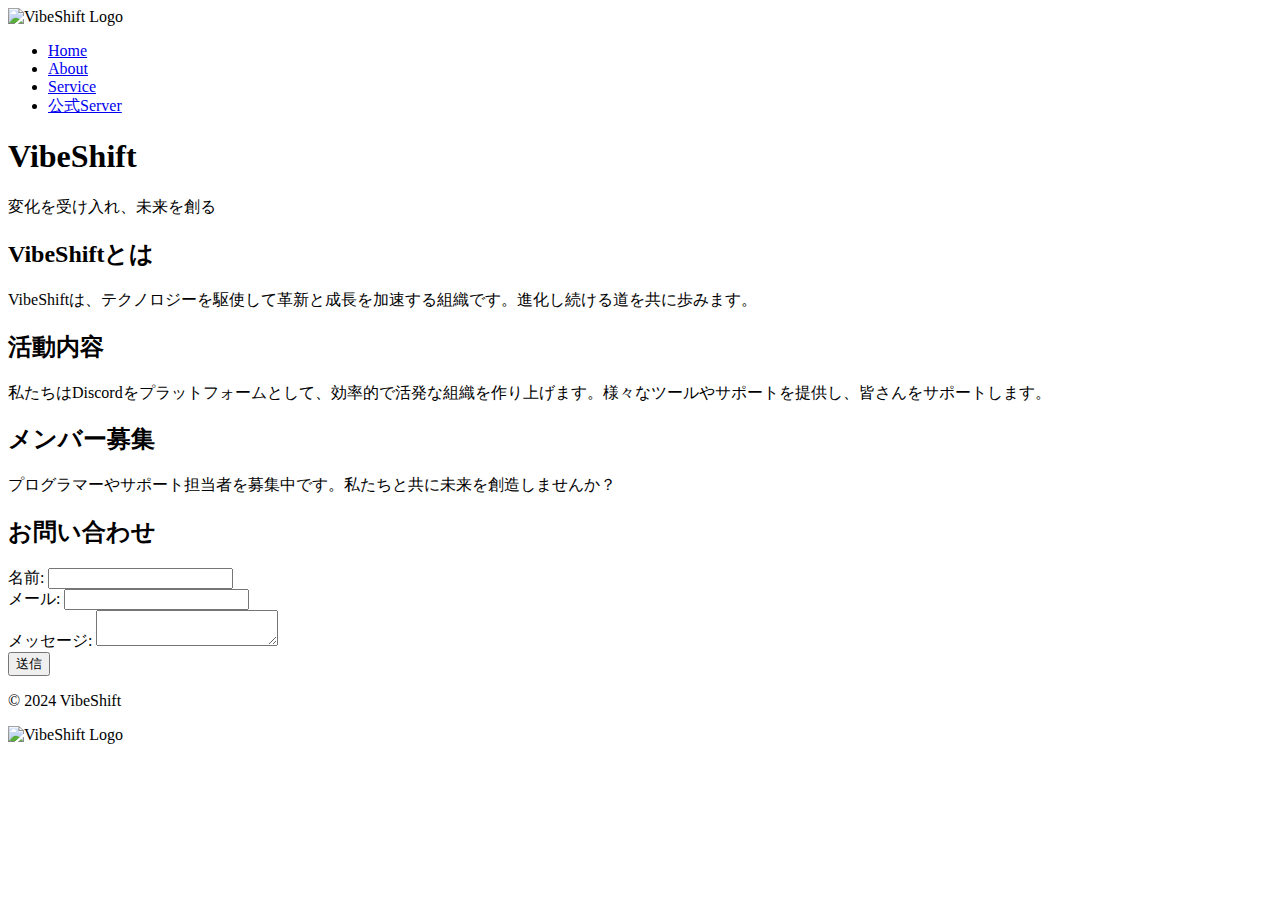
==== index.html @ ecc81908 "Add files via upload" ====
<!DOCTYPE html>
<html lang="ja">
<head>
  <meta charset="UTF-8">
  <meta name="viewport" content="width=device-width, initial-scale=1.0">
  <meta property="url" content="">
  <link rel="shortcut icon" href="images/logo.png" type="image/vnd.microsoft.icon">
  <title>VibeShift</title>
  <meta property="description" content="VibeShiftは、革新と変化を推進し、未来を築くためのエネルギーとアイデアが交差する場所です。">
  <link rel="stylesheet" href="css/styles.css">
</head>
<body>
  <header>
    <nav>
      <div class="logo">
        <img src="images/logo.png" alt="VibeShift Logo">
      </div>
      <div class="menu-icon" id="menu-icon">
        <span class="bar"></span>
        <span class="bar"></span>
        <span class="bar"></span>
      </div>
      <ul id="nav-links">
        <li><a href="index.html">Home</a></li>
        <li><a href="about.html">About</a></li>
        <li><a href="service.html">Service</a></li>
        <li><a href="https://discord.gg/bwFdJZBwpW">公式Server</a></li>
      </ul>
    </nav>
  </header>
  <section class="hero" id="home">
    <div class="hero-content">
      <h1>VibeShift</h1>
      <p>変化を受け入れ、未来を創る</p>
    </div>
  </section>

  <section class="section" id="about">
    <h2>VibeShiftとは</h2>
    <p>VibeShiftは、テクノロジーを駆使して革新と成長を加速する組織です。進化し続ける道を共に歩みます。</p>
  </section>

  <section class="section" id="activities">
    <h2>活動内容</h2>
    <p>私たちはDiscordをプラットフォームとして、効率的で活発な組織を作り上げます。様々なツールやサポートを提供し、皆さんをサポートします。</p>
  </section>

  <section class="section" id="join">
    <h2>メンバー募集</h2>
    <p>プログラマーやサポート担当者を募集中です。私たちと共に未来を創造しませんか？</p>
  </section>

  <section class="section" id="contact">
    <h2>お問い合わせ</h2>
    <form action="#">
      <div class="form-field">
        <label for="name">名前:</label>
        <input type="text" id="name" name="name" required>
      </div>
      <div class="form-field">
        <label for="email">メール:</label>
        <input type="email" id="email" name="email" required>
      </div>
      <div class="form-field">
        <label for="message">メッセージ:</label>
        <textarea id="message" name="message" required></textarea>
      </div>
      <button type="submit">送信</button>
    </form>
  </section>

  <footer>
    <p>&copy; 2024 VibeShift</p>
    <img src="images/logo.png" alt="VibeShift Logo" class="footer-logo">
  </footer>

  <script src="scripts.js"></script>
</body>
</html>
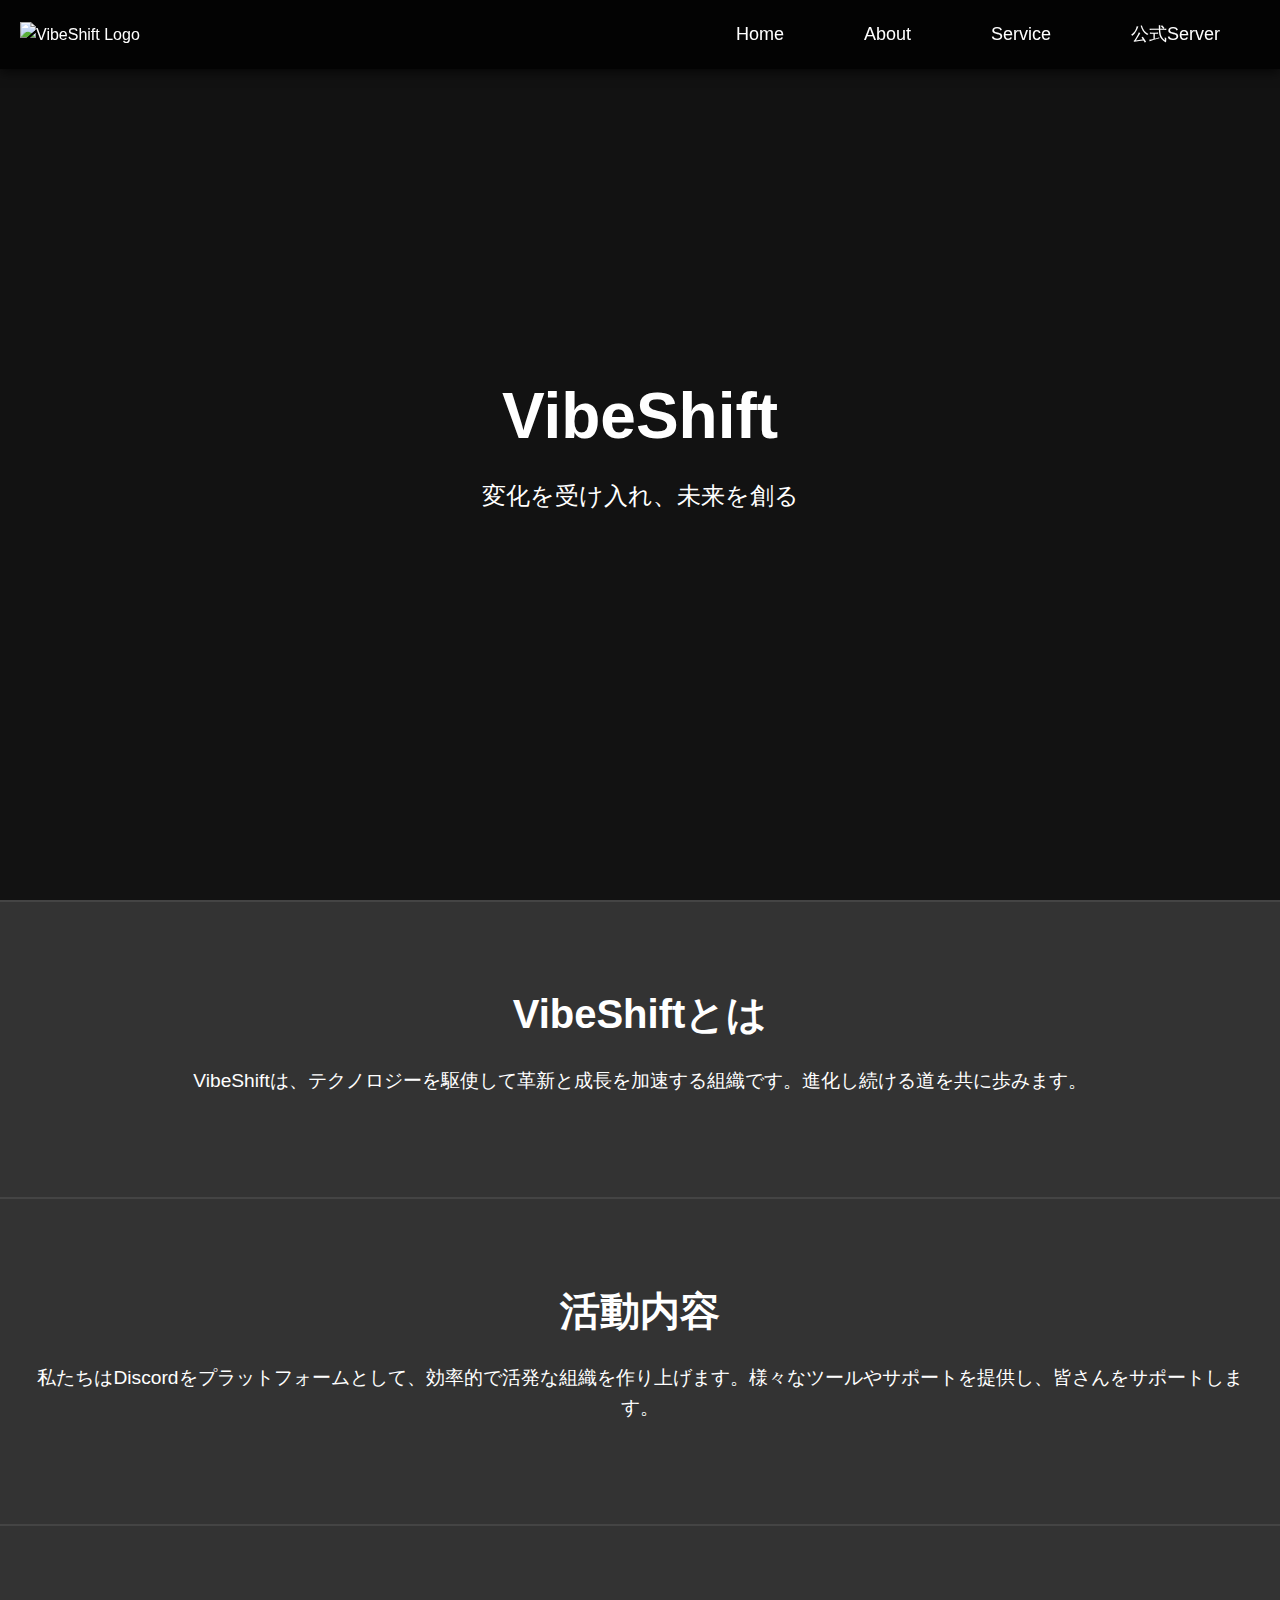
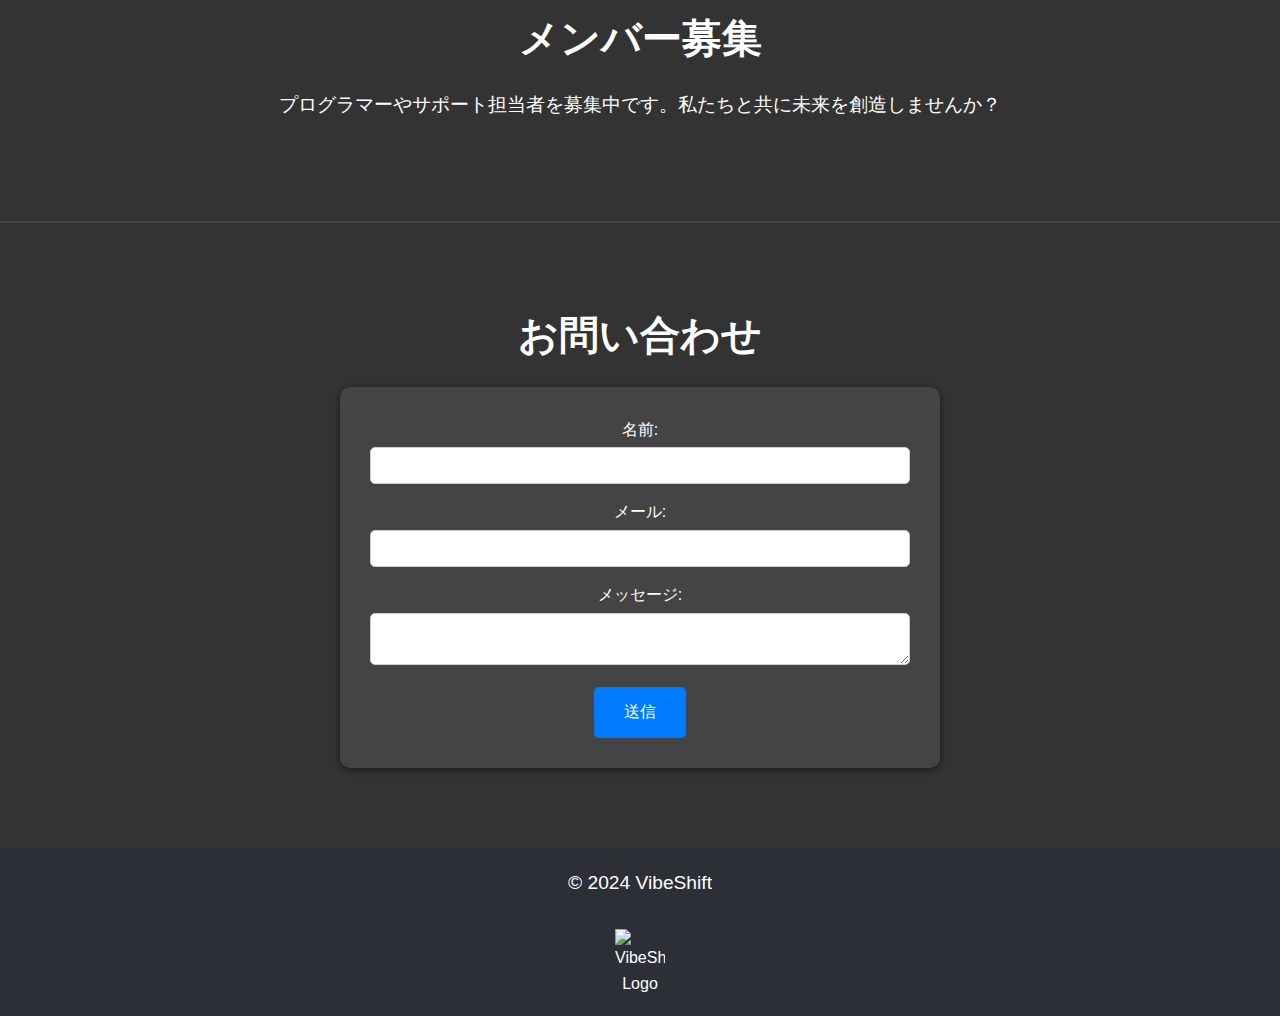
==== commit 488acd67: "Update index.html" ====
--- a/index.html
+++ b/index.html
@@ -7,7 +7,7 @@
   <link rel="shortcut icon" href="images/logo.png" type="image/vnd.microsoft.icon">
   <title>VibeShift</title>
   <meta property="description" content="VibeShiftは、革新と変化を推進し、未来を築くためのエネルギーとアイデアが交差する場所です。">
-  <link rel="stylesheet" href="css/styles.css">
+  <link rel="stylesheet" href="styles.css">
 </head>
 <body>
   <header>
--- a/styles.css
+++ b/styles.css
@@ -0,0 +1,400 @@
+* {
+    margin: 0;
+    padding: 0;
+    box-sizing: border-box;
+  }
+  
+  body {
+    font-family: 'Arial', sans-serif;
+    background-color: #121212;
+    color: white;
+    line-height: 1.6;
+  }
+  
+  header {
+    position: fixed;
+    top: 0;
+    left: 0;
+    width: 100%;
+    background-color: rgba(0, 0, 0, 0.8);
+    z-index: 1000;
+    padding: 10px 0;
+    box-shadow: 0 4px 10px rgba(0, 0, 0, 0.6);
+  }
+  
+  nav {
+    display: flex;
+    justify-content: space-between;
+    align-items: center;
+    padding: 0 20px;
+  }
+  
+  nav .logo img {
+    height: 50px;
+  }
+  
+  nav ul {
+    display: flex;
+    list-style: none;
+    margin: 0;
+  }
+  
+  nav ul li {
+    margin: 0 20px;
+  }
+  
+  nav ul li a {
+    color: #fff;
+    font-size: 18px;
+    padding: 10px 20px;
+    display: block;
+    text-decoration: none;
+    transition: background-color 0.3s ease;
+  }
+  
+  nav ul li a:hover {
+    background-color: #007bff;
+    border-radius: 5px;
+  }
+  
+body {
+    font-family: 'Arial', sans-serif;
+    background-color: #121212;
+    color: white;
+    margin: 0;
+    padding: 0;
+  }
+  
+  header {
+    position: fixed;
+    top: 0;
+    left: 0;
+    width: 100%;
+    background-color: rgba(0, 0, 0, 0.8);
+    z-index: 1000;
+    padding: 10px 0;
+    box-shadow: 0 4px 10px rgba(0, 0, 0, 0.6);
+  }
+  
+  nav {
+    display: flex;
+    justify-content: space-between;
+    align-items: center;
+    padding: 0 20px;
+  }
+  
+  nav .logo img {
+    height: 50px;
+  }
+  
+  nav ul {
+    display: flex;
+    list-style: none;
+  }
+  
+  nav ul li {
+    margin: 0 20px;
+  }
+  
+  nav ul li a {
+    color: #fff;
+    font-size: 18px;
+    padding: 10px 20px;
+    text-decoration: none;
+    transition: background-color 0.3s ease;
+  }
+  
+  nav ul li a:hover {
+    background-color: #007bff;
+    border-radius: 5px;
+  }
+  
+  h2 {
+    font-size: 2.5rem;
+    color: #fff;
+    text-align: center;
+    margin-bottom: 40px;
+  }
+  
+  .members-list {
+    display: grid;
+    grid-template-columns: repeat(auto-fill, minmax(280px, 1fr));
+    gap: 30px;
+    padding: 0 20px;
+  }
+  
+  .member {
+    display: flex;
+    flex-direction: column;
+    align-items: center;
+    text-align: center;
+    margin-bottom: 20px;
+  }
+  
+  .member-photo {
+    width: 120px;
+    height: 120px;
+    border-radius: 50%;
+    margin-bottom: 10px;
+    overflow: hidden;
+  }
+  
+  .member-photo img {
+    width: 100%;
+    height: 100%;
+    object-fit: cover;
+  }
+  
+  .member-info h3 {
+    font-size: 1.8rem;
+    margin-bottom: 10px;
+  }
+  
+  .member-info .role {
+    font-size: 1.2rem;
+    color: #007bff;
+    margin-bottom: 10px;
+  }
+  
+  #organization-details {
+    background-color: #333;
+    padding: 40px 20px;
+    text-align: center;
+  }
+  
+  #organization-details p {
+    font-size: 1.2rem;
+    margin-bottom: 20px;
+    line-height: 1.8;
+  }
+  
+  footer {
+    background-color: #2c2f36;
+    padding: 20px;
+    text-align: center;
+    color: #fff;
+  }
+  
+  footer .footer-logo {
+    max-width: 50px;
+    margin-top: 10px;
+  }
+  #services {
+    padding: 80px 20px;
+    text-align: center;
+  }
+  
+  h2 {
+    font-size: 2.5rem;
+    color: #fff;
+    margin-bottom: 40px;
+  }
+  
+  .service-list {
+    display: grid;
+    grid-template-columns: repeat(3, 1fr);
+    gap: 30px;
+    padding: 0 20px;
+  }
+  
+  .service {
+    background-color: #333;
+    padding: 20px;
+    border-radius: 10px;
+    text-align: center;
+    box-shadow: 0 4px 10px rgba(0, 0, 0, 0.5);
+  }
+  
+  .service-icon {
+    margin-bottom: 20px;
+  }
+  
+  .service-icon img {
+    width: 60px;
+    height: 60px;
+    margin-bottom: 10px;
+  }
+  
+  .service h3 {
+    font-size: 1.8rem;
+    margin-bottom: 15px;
+    color: #fff;
+  }
+  
+  .service p {
+    font-size: 1.2rem;
+    color: #ccc;
+    margin-bottom: 10px;
+  }
+  
+  .btn {
+    display: inline-block;
+    background-color: #007bff;
+    color: white;
+    padding: 10px 20px;
+    border-radius: 5px;
+    text-decoration: none;
+    font-size: 1rem;
+    transition: background-color 0.3s ease;
+  }
+  
+  .btn:hover {
+    background-color: #0056b3;
+  }
+  
+  footer {
+    background-color: #2c2f36;
+    padding: 20px;
+    text-align: center;
+    color: #fff;
+  }
+  
+  footer .footer-logo {
+    max-width: 50px;
+    margin-top: 10px;
+  }
+  
+  @media (max-width: 768px) {
+    nav ul {
+      display: none;
+      position: absolute;
+      top: 60px;
+      left: 0;
+      right: 0;
+      background-color: rgba(0, 0, 0, 0.9);
+      flex-direction: column;
+      align-items: center;
+    }
+  
+    nav ul li {
+      margin: 15px 0;
+    }
+  
+    .menu-icon {
+      display: flex;
+    }
+  
+    nav.open ul {
+      display: flex;
+    }
+    #services {
+        padding: 40px 20px;
+      }
+    
+      .service-list {
+        grid-template-columns: 1fr;
+      }
+    
+      .service {
+        padding: 15px;
+      }
+    
+      h2 {
+        font-size: 2rem;
+      }
+    
+      .service h3 {
+        font-size: 1.5rem;
+      }
+    
+      .service p {
+        font-size: 1rem;
+      }
+    
+      .btn {
+        font-size: 0.9rem;
+        padding: 8px 15px;
+      }
+    }
+  
+  .hero {
+    background: url('path/to/your-video.mp4') no-repeat center center/cover;
+    height: 100vh;
+    display: flex;
+    justify-content: center;
+    align-items: center;
+    text-align: center;
+    color: white;
+    position: relative;
+  }
+  
+  .hero-content h1 {
+    font-size: 4rem;
+    margin-bottom: 10px;
+  }
+  
+  .hero-content p {
+    font-size: 1.5rem;
+  }
+  
+  .section {
+    padding: 80px 20px;
+    text-align: center;
+    background-color: #333;
+    border-top: 2px solid #444;
+  }
+  
+  h2 {
+    font-size: 2.5rem;
+    margin-bottom: 20px;
+    font-weight: bold;
+  }
+  
+  p {
+    font-size: 1.2rem;
+    margin-bottom: 20px;
+  }
+  
+  form {
+    background-color: #444;
+    padding: 30px;
+    border-radius: 10px;
+    box-shadow: 0 2px 6px rgba(0, 0, 0, 0.5);
+    width: 100%;
+    max-width: 600px;
+    margin: 0 auto;
+  }
+  
+  .form-field {
+    margin-bottom: 15px;
+  }
+  
+  .form-field label {
+    display: block;
+    margin-bottom: 5px;
+  }
+  
+  .form-field input,
+  .form-field textarea {
+    width: 100%;
+    padding: 10px;
+    border-radius: 5px;
+    border: 1px solid #ccc;
+  }
+  
+  button {
+    background-color: #007bff;
+    color: white;
+    border: none;
+    padding: 15px 30px;
+    font-size: 1rem;
+    cursor: pointer;
+    border-radius: 5px;
+  }
+  
+  button:hover {
+    background-color: #0056b3;
+  }
+
+  footer {
+    background-color: #2c2f36;
+    padding: 20px;
+    text-align: center;
+    color: #fff;
+  }
+  
+  footer .footer-logo {
+    max-width: 50px;
+    margin-top: 10px;
+  }
+
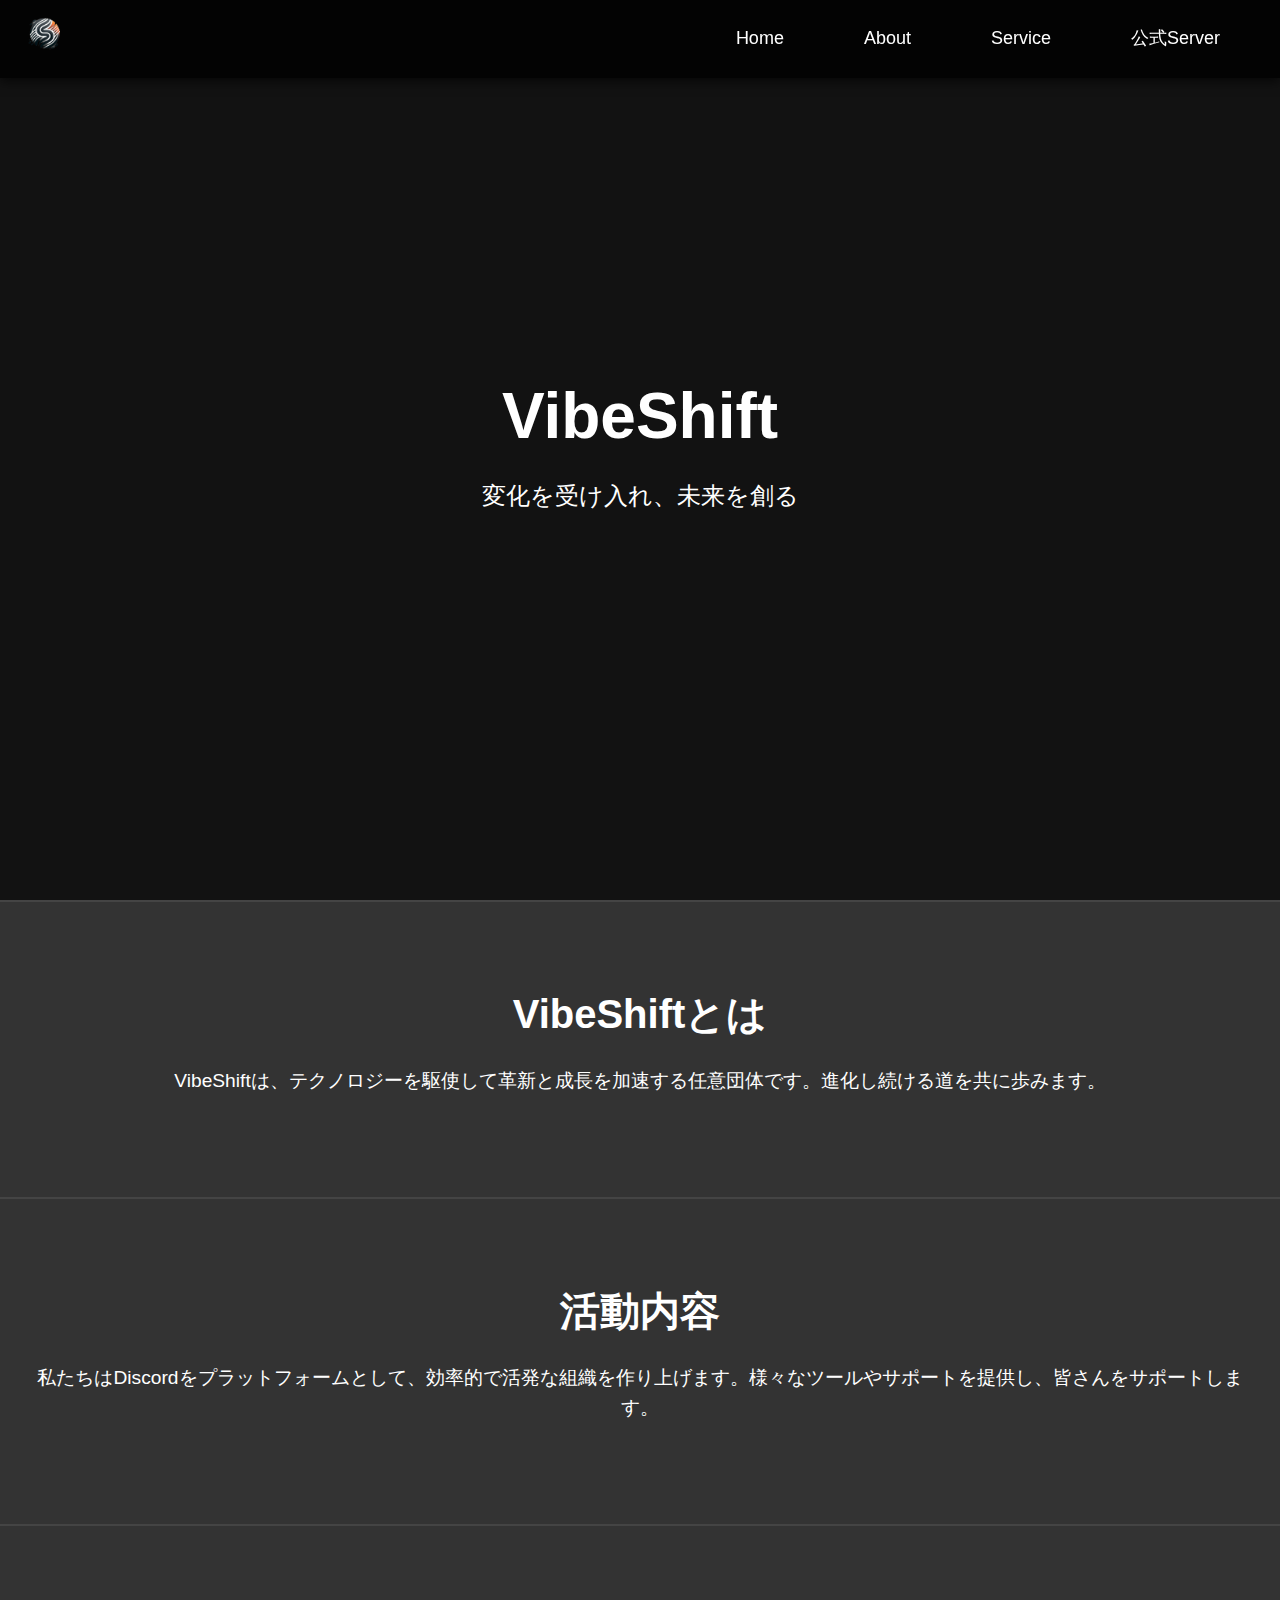
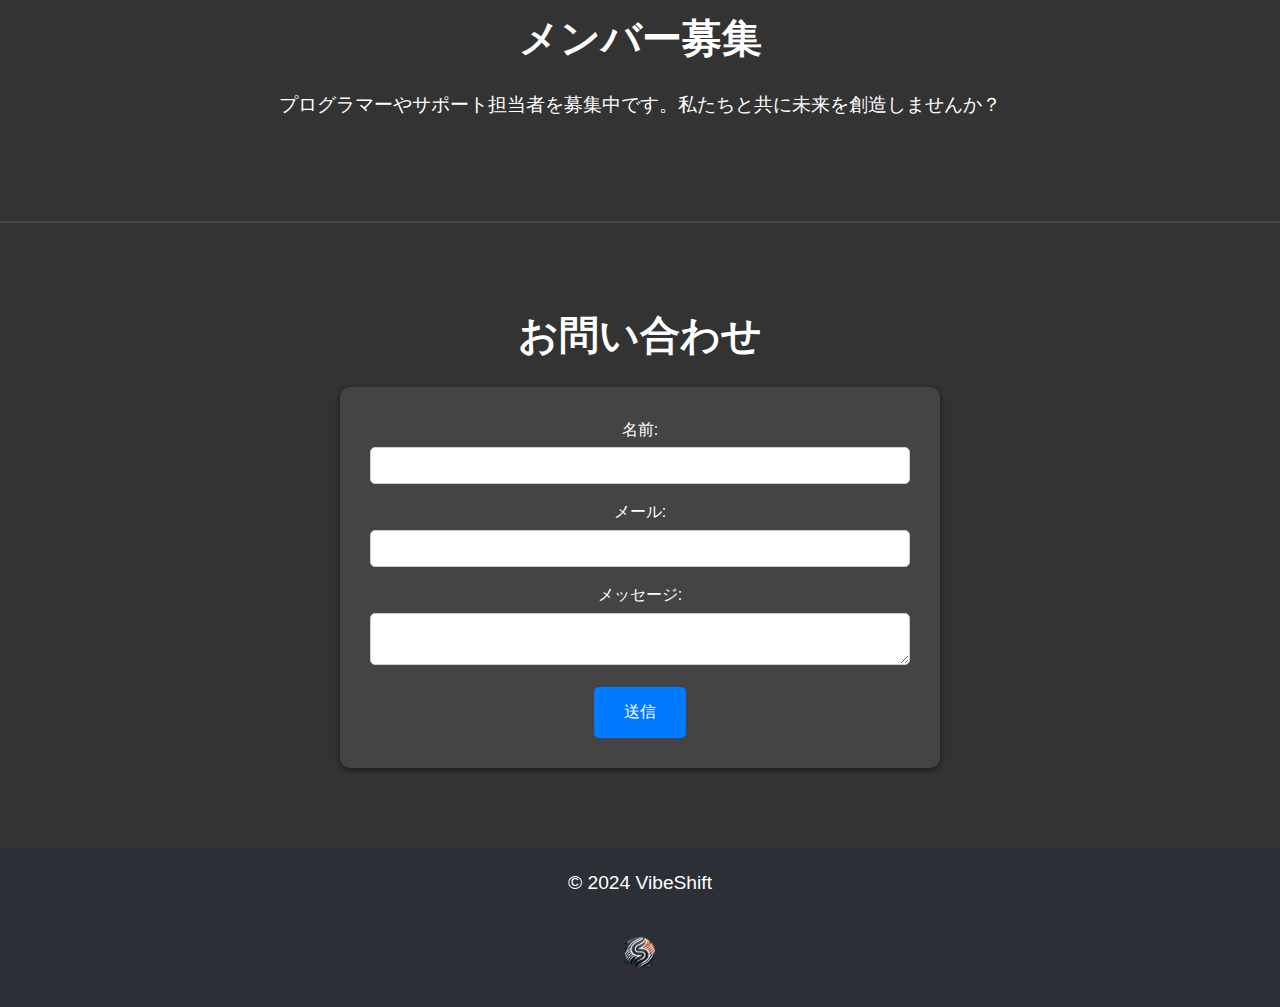
==== commit b66c48ea: "Update index.html" ====
--- a/index.html
+++ b/index.html
@@ -4,7 +4,7 @@
   <meta charset="UTF-8">
   <meta name="viewport" content="width=device-width, initial-scale=1.0">
   <meta property="url" content="">
-  <link rel="shortcut icon" href="images/logo.png" type="image/vnd.microsoft.icon">
+  <link rel="shortcut icon" href="logo.png" type="image/vnd.microsoft.icon">
   <title>VibeShift</title>
   <meta property="description" content="VibeShiftは、革新と変化を推進し、未来を築くためのエネルギーとアイデアが交差する場所です。">
   <link rel="stylesheet" href="styles.css">
@@ -13,7 +13,7 @@
   <header>
     <nav>
       <div class="logo">
-        <img src="images/logo.png" alt="VibeShift Logo">
+        <img src="logo.png" alt="VibeShift Logo">
       </div>
       <div class="menu-icon" id="menu-icon">
         <span class="bar"></span>
@@ -37,7 +37,7 @@
 
   <section class="section" id="about">
     <h2>VibeShiftとは</h2>
-    <p>VibeShiftは、テクノロジーを駆使して革新と成長を加速する組織です。進化し続ける道を共に歩みます。</p>
+    <p>VibeShiftは、テクノロジーを駆使して革新と成長を加速する任意団体です。進化し続ける道を共に歩みます。</p>
   </section>
 
   <section class="section" id="activities">
@@ -71,7 +71,7 @@
 
   <footer>
     <p>&copy; 2024 VibeShift</p>
-    <img src="images/logo.png" alt="VibeShift Logo" class="footer-logo">
+    <img src="logo.png" alt="VibeShift Logo" class="footer-logo">
   </footer>
 
   <script src="scripts.js"></script>
--- a/styles.css
+++ b/styles.css
@@ -253,6 +253,42 @@
     max-width: 50px;
     margin-top: 10px;
   }
+
+/* 利用規約とプライバシーポリシーセクション */
+#terms-and-privacy, #privacy-policy {
+  padding: 80px 20px;
+  background-color: #222;
+  color: #fff;
+  text-align: left;
+}
+
+#terms-and-privacy h2, #privacy-policy h2 {
+  font-size: 2.5rem;
+  margin-bottom: 30px;
+  color: #fff;
+  text-align: center;
+}
+
+#terms-and-privacy h3, #privacy-policy h3 {
+  font-size: 1.8rem;
+  margin-top: 20px;
+  margin-bottom: 10px;
+}
+
+#terms-and-privacy p, #privacy-policy p {
+  font-size: 1.2rem;
+  line-height: 1.8;
+  margin-bottom: 20px;
+}
+
+#terms-and-privacy ul, #privacy-policy ul {
+  margin-left: 20px;
+}
+
+#terms-and-privacy ul li, #privacy-policy ul li {
+  font-size: 1.2rem;
+  margin-bottom: 10px;
+}
   
   @media (max-width: 768px) {
     nav ul {
@@ -305,8 +341,24 @@
         font-size: 0.9rem;
         padding: 8px 15px;
       }
+      #terms-and-privacy, #privacy-policy {
+        padding: 40px 20px;
+      }
+
+      #terms-and-privacy h2, #privacy-policy h2 {
+        font-size: 2rem;
+      }
+
+      #terms-and-privacy p, #privacy-policy p {
+        font-size: 1rem;
+      }
+
+      #terms-and-privacy ul li, #privacy-policy ul li {
+        font-size: 1rem;
+      }
     }
-  
+
+
   .hero {
     background: url('path/to/your-video.mp4') no-repeat center center/cover;
     height: 100vh;
